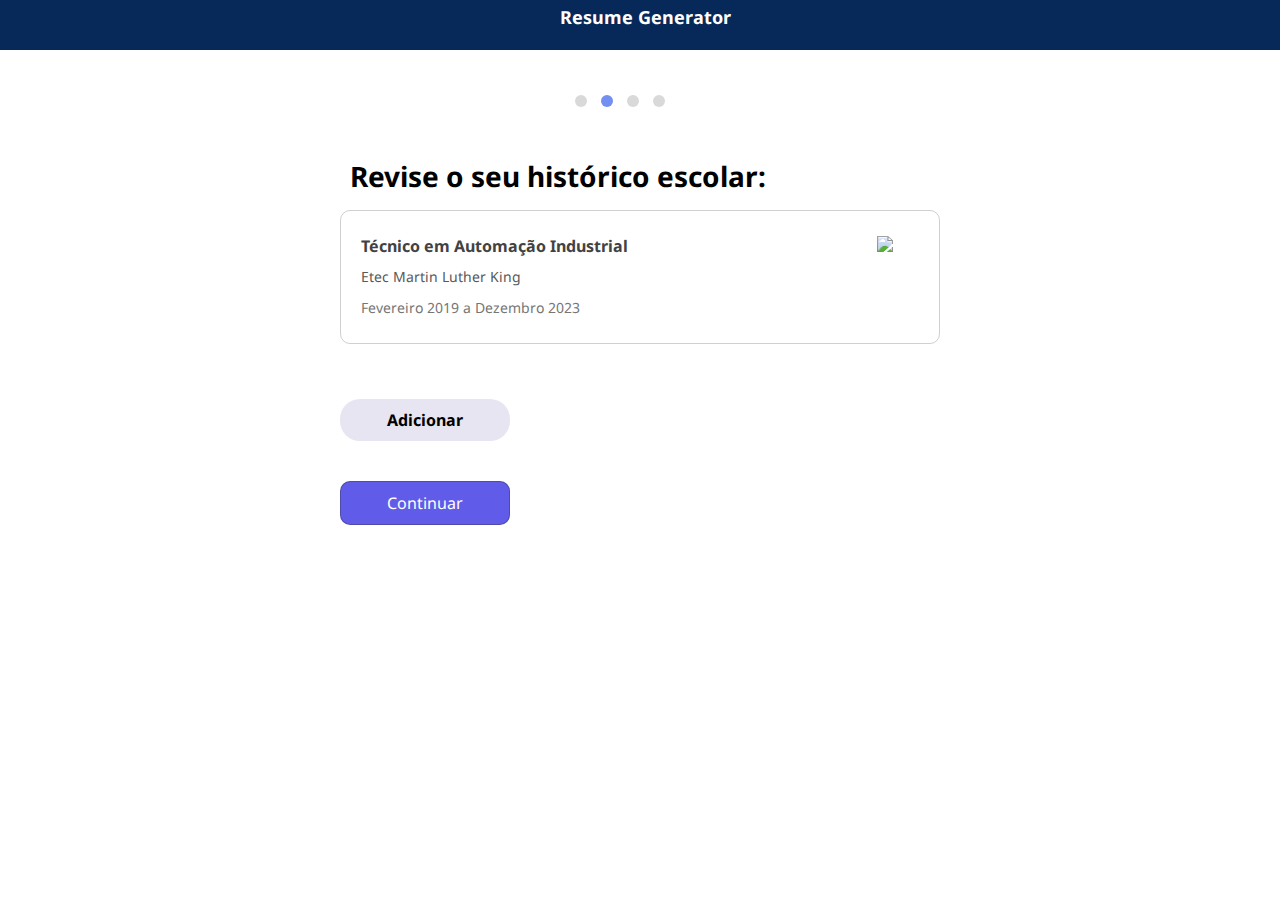
==== education revision.html @ 4901a3dc "add one uppercase to title of the sites ("Online")" ====
<!DOCTYPE html>
<html lang="pt-br">

<head>
    <meta charset="UTF-8">
    <meta name="viewport" content="width=device-width, initial-scale=1.0">
    <title>Curriculo Online</title>
    <link rel="stylesheet" href="style/shared/curriculum.css">
    <link rel="stylesheet" href="style/shared/revision.css">
    <link rel="shortcut icon" href="img/favicon.png" type="image/x-icon">
    <!-- Page 2 -->
</head>

<body>
    <header>
        <h1>Resume Generator</h1>
    </header>
    <div class="content-wrapper">
        <span class="page-marker-div">
            <a class="page-maker" href="index.html"></a>
            <a class="page-maker page-marker-selected" href="education.html"></a>
            <a class="page-maker" href="experience.html"></a>
            <a class="page-maker" href="skills.html"></a>
        </span>
    </div>
    <main class="form">
        <div class="form-container-course">
            <section class="form-section">
                <h2 class="form-title-topic">Revise o seu histórico escolar:</h2>
                <section class="form-container-revision">
                    <h3 class="form-title-revision-1">Técnico em Automação Industrial</h3>
                    <button class="bin-img">
                        <img src="img/bin.png" style="width: 24px;">
                    </button>
                    <p class="form-title-revision-2">Etec Martin Luther King</p>
                    <p class="form-title-revision-3">Fevereiro 2019 a Dezembro 2023</p>
                </section>
        </div>
        <button class="form-button-add-1">Adicionar</button>
        <br>
        <button class="form-button-continue js-form-button-continue-education-revision">Continuar</button>
    </main>
    <script type="module" src="script/education revision.js"></script>
</body>

</html>
---- style/shared/curriculum.css ----
* {
    margin: 0px;
    padding: 0px;
}

@import url('https://fonts.googleapis.com/css2?family=Noto+Sans:ital,wght@0,300;0,400;0,500;0,700;1,400;1,700&display=swap');

body {
    font-family: 'Noto Sans', sans-serif;
    margin-top: 90px;
    margin-bottom: 50px;
}

header {
    position: fixed;
    height: 40px;
    padding: 5px;
    top: 0;
    width: 100%;
    background-color: #072959;
    text-align: center;
    color: white;
}

header h1 {
    font-size: 18px;
}

.asterisk {
    color: red;
}

.content-wrapper {
    width: 150px;
    margin: auto;
}

.page-maker-div {
    width: 600px;
    margin: auto;
    border: 2px solid black;
}

.page-maker {
    display: inline-block;
    padding: 6px;
    margin-left: 10px;
    background-color: #D9D9D9;
    border-radius: 50%;
    cursor: pointer;
}

.page-marker-selected {
    background-color: #738FF2;
}

 /* Main */
.form {
    max-width: 600px;
    margin: auto;
    padding: 20px;
}

.form-section {
    margin-top: 20px;
}

.form-title-topic {
    font-size: 28px;
    margin: 25px 0px 15px 0px;
    text-indent: 10px;
}

.form-title-input {
    color: #424242;
    margin: 8px 0px;
    font-size: 16px;
    text-indent: 5px;
}

.form-container-grid-1 {
    display: grid;
    grid-template-columns: 53% 40%;
    grid-gap: 7%;
}

.form-container-grid-2 {
    display: grid;
    grid-template-columns: 49% 49%;
    grid-gap: 2%;
}

.form-container-grid-3 {
    display: grid;
    grid-template-columns: 44.5% 44.5% 5%;
    grid-gap: 2%;
}

.form-container-grid-4 {
    display: grid;
    grid-template-columns: 91% 5%;
    grid-gap: 2%;
}

/* Inputs */

.form-input {
    background-color: white;
    width: 100%;
    font-size: 15px;
    text-indent: 10px;
    height: 40px;
    border-radius: 5px;
    border: 0.6px solid rgba(42, 42, 42, 0.492);
}

.form-input-bigger {
    min-height: 70px;
    font-size: 15px;
    padding: 9px;
    border-radius: 5px;
    border: 0.6px solid rgba(42, 42, 42, 0.492);
}

.form-input:focus {
    outline: none;
    box-shadow: 0px -3px 0px #103d7ce2 inset;
}

.form-input-skills {
    margin-top: 20px;
}

.form-input-bigger p {
    top: 0;
}

.form-input:hover {
    background-color: rgba(240, 240, 240, 0.363);
}

.form-button-continue {
    background-color: #605CE9;
    color: white;
    font-size: 16px;
    padding: 10px;
    border: 0.3px solid rgba(42, 42, 42, 0.332);
    width: 170px;
    margin-top: 40px;
    text-align: center;
    border-radius: 10px;
    cursor: pointer;
}

.form-button-continue:hover {
    background-color: #3d3aab;
}

.form-button-continue:active {
    background-color: #3d3aab;
}

.form-button-add-1 {
    background-color: #cec9e27c;
    color: black;
    font-weight: bold;
    font-size: 16px;
    padding: 10px;
    border: none;
    width: 170px;
    margin-top: 40px;
    text-align: center;
    border-radius: 20px;
    cursor: pointer;
}

.form-button-add-2 {
    background-color: #cec9e27c;
    box-shadow: 1px -1px 1px rgba(0, 0, 0, 0.251);
    color: black;
    font-weight: bold;
    font-size: 16px;
    padding: 10px;
    border: none;
    width: 40px;
    text-align: center;
    border-radius: 5px;
    cursor: pointer;
}

.form-button-add-1:hover {
    background-color: #cec9e2be;
}

.form-button-add-2:hover {
    background-color: #b9b3ce86;
    box-shadow: 2px 2px 0px rgba(0, 0, 0, 0.271);
    
}

.form-button-add-2:active {
    background-color: #8d88a2be;
}

hr {
    margin-top: 10px;
    border-color: rgb(225, 225, 225);
}

.form-input-alert {
    border-color: #072959;
    animation: tremer 0.5s ease infinite;
}

@keyframes tremer {
    0% { transform: translate(0, 0); }
    10% { transform: translate(-5px, 0); }
    20% { transform: translate(5px, 0); }
    30% { transform: translate(-5px, 0); }
  }
---- style/shared/revision.css ----
@import url('https://fonts.googleapis.com/css2?family=Noto+Sans:ital,wght@0,300;0,400;0,500;0,700;1,400;1,700&display=swap');

* {
    font-family: 'Noto Sans', sans-serif;
}

.form-container-revision {
    margin: 15px 0px;
    border: 0.5px solid rgba(128, 128, 128, 0.373);
    padding: 15px 20px;
    border-radius: 10px;
}

.bin-img {
    background-color: white;
    border: none;
    padding: 10px;
    border-radius: 5px;
    cursor: pointer;
}

.bin-img:hover {
    background-color: rgba(249, 131, 131, 0.236);
}

.bin-img:active {
    background-color: rgba(207, 60, 60, 0.39);
}

.form-title-revision-1 {
    display: inline-block;
    width: 90%;
    color: #424242;
    margin: 8px 0px;
    font-size: 16px;
}

.form-title-revision-2,
.form-title-revision-3,
.form-description-revision {
    font-size: 14px;
    line-height: 21px;
}

.form-title-revision-2:hover,
.form-title-revision-3:hover,
.form-description-revision:hover {
    text-decoration: underline;
}

.form-title-revision-2 {
    color: #595959;
}

.form-title-revision-3 {
    margin: 10px 0px;
    color: #767676;
}

.form-description-revision {
    color: #2D2D2D;
}

/* Skills */
.form-skills-container {
    margin: 20px 0px;
    border: 1px solid rgb(189, 189, 189);
    border-radius: 10px;
    padding: 2px 15px;
    font-weight: bold;
}

.form-skills-title {
    width: 92%;
}

.form-skills-title  {
    display: inline-block;
}

.form-container-course {
    width: 100%;
}
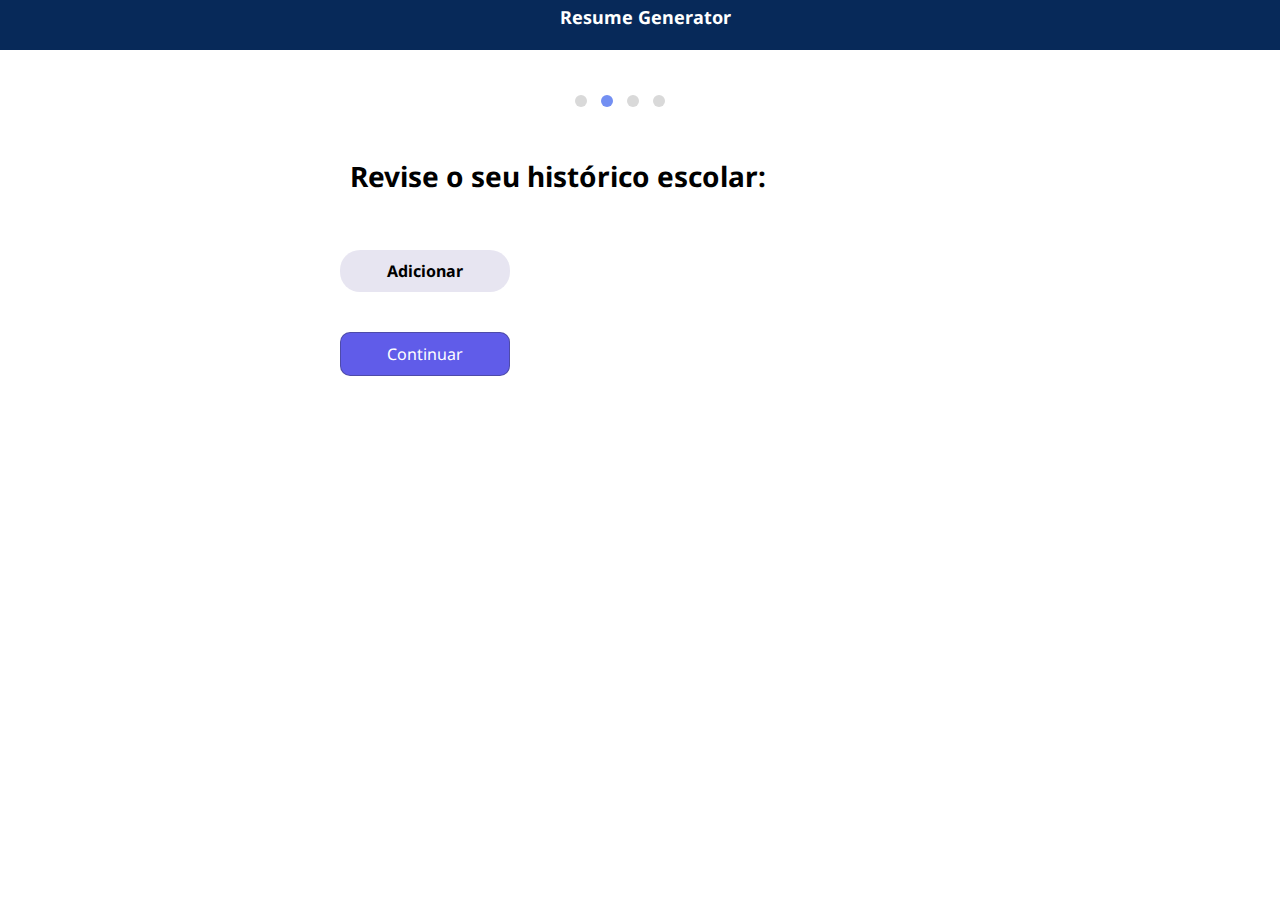
==== commit 66d6ac70: "Now you can have multiples courses" ====
--- a/education revision.html
+++ b/education revision.html
@@ -24,9 +24,9 @@
         </span>
     </div>
     <main class="form">
+        <h2 class="form-title-topic">Revise o seu histórico escolar:</h2>
         <div class="form-container-course">
             <section class="form-section">
-                <h2 class="form-title-topic">Revise o seu histórico escolar:</h2>
                 <section class="form-container-revision">
                     <h3 class="form-title-revision-1">Técnico em Automação Industrial</h3>
                     <button class="bin-img">
@@ -36,7 +36,7 @@
                     <p class="form-title-revision-3">Fevereiro 2019 a Dezembro 2023</p>
                 </section>
         </div>
-        <button class="form-button-add-1">Adicionar</button>
+        <button class="form-button-add-1 js-form-button-add-education-revision">Adicionar</button>
         <br>
         <button class="form-button-continue js-form-button-continue-education-revision">Continuar</button>
     </main>
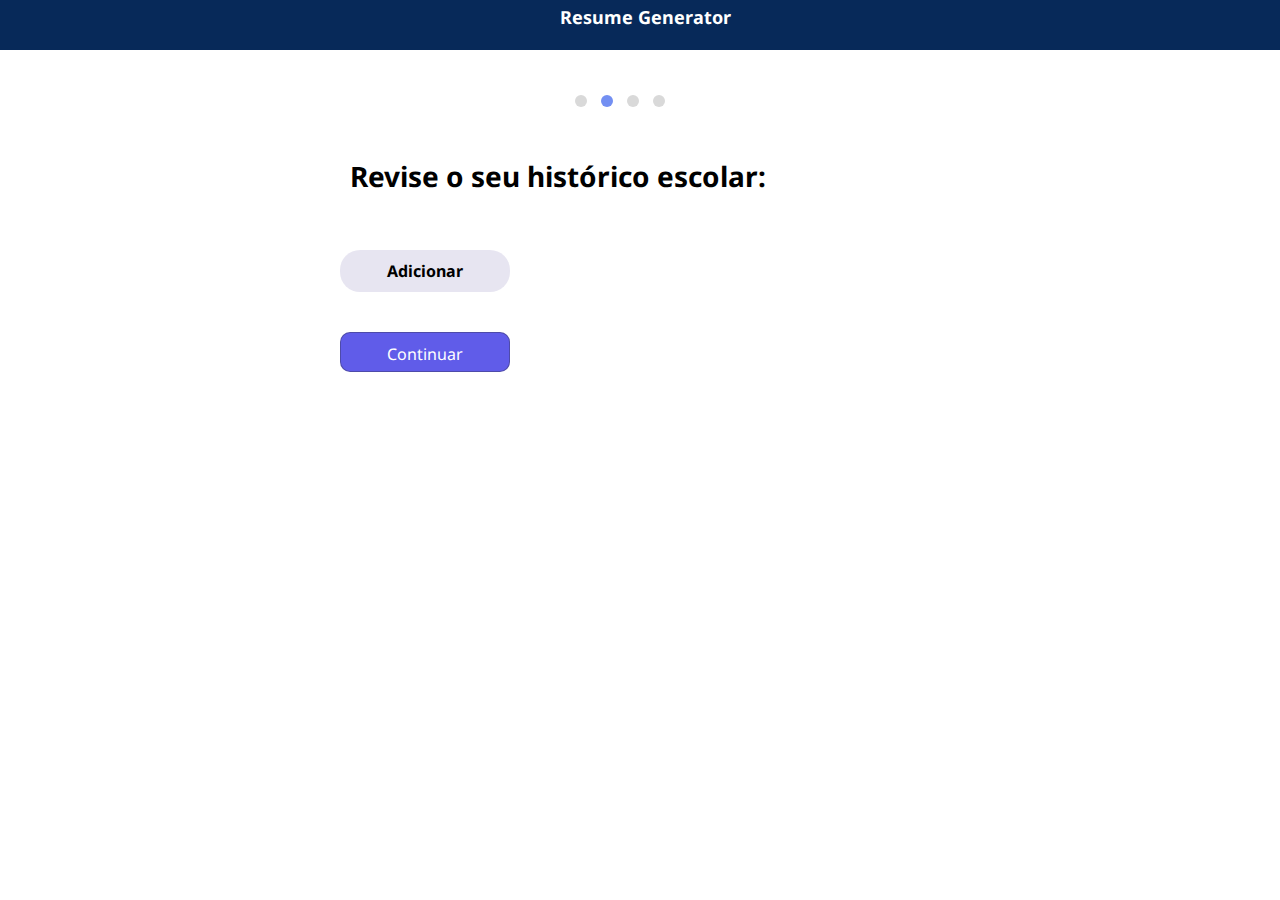
==== commit 830cee71: "Add an animation when click "continue"" ====
--- a/education revision.html
+++ b/education revision.html
@@ -7,6 +7,7 @@
     <title>Curriculo Online</title>
     <link rel="stylesheet" href="style/shared/curriculum.css">
     <link rel="stylesheet" href="style/shared/revision.css">
+    <link rel="stylesheet" href="style/shared/loading.css">
     <link rel="shortcut icon" href="img/favicon.png" type="image/x-icon">
     <!-- Page 2 -->
 </head>
@@ -25,20 +26,10 @@
     </div>
     <main class="form">
         <h2 class="form-title-topic">Revise o seu histórico escolar:</h2>
-        <div class="form-container-course">
-            <section class="form-section">
-                <section class="form-container-revision">
-                    <h3 class="form-title-revision-1">Técnico em Automação Industrial</h3>
-                    <button class="bin-img">
-                        <img src="img/bin.png" style="width: 24px;">
-                    </button>
-                    <p class="form-title-revision-2">Etec Martin Luther King</p>
-                    <p class="form-title-revision-3">Fevereiro 2019 a Dezembro 2023</p>
-                </section>
-        </div>
-        <button class="form-button-add-1 js-form-button-add-education-revision">Adicionar</button>
+        <div class="form-container"></div>
+        <button class="form-button-add-1 js-form-button-add-education">Adicionar</button>
         <br>
-        <button class="form-button-continue js-form-button-continue-education-revision">Continuar</button>
+        <button class="form-button-continue js-form-button-continue-education">Continuar</button>
     </main>
     <script type="module" src="script/education revision.js"></script>
 </body>
--- a/style/shared/curriculum.css
+++ b/style/shared/curriculum.css
@@ -141,6 +141,7 @@
 
 .form-button-continue {
     background-color: #605CE9;
+    height: 40px;
     color: white;
     font-size: 16px;
     padding: 10px;
@@ -210,6 +211,24 @@
 .form-input-alert {
     border-color: #072959;
     animation: tremer 0.5s ease infinite;
+}
+
+.form-abilities-container {
+    margin: 20px 0px;
+    border: 1px solid rgb(189, 189, 189);
+    border-radius: 10px;
+    padding: 2px 15px;
+    font-weight: bold;
+    height: auto;
+    word-wrap: break-word;
+}
+
+.form-idioms-container {
+    margin: 20px 0px;
+    border: 1px solid rgb(189, 189, 189);
+    border-radius: 10px;
+    padding: 2px 15px;
+    font-weight: bold;
 }
 
 @keyframes tremer {
--- a/style/shared/loading.css
+++ b/style/shared/loading.css
@@ -0,0 +1,34 @@
+.lds-ring {
+    display: inline-block;
+    position: relative;
+    width: 22px;
+    height: 22px;
+  }
+  .lds-ring div {
+    box-sizing: border-box;
+    display: block;
+    position: absolute;
+    width: 22px;
+    height: 22px;
+    border: 2px solid #fff;
+    border-radius: 50%;
+    animation: lds-ring 1.2s cubic-bezier(0.5, 0, 0.5, 1) infinite;
+    border-color: #fff transparent transparent transparent;
+  }
+  .lds-ring div:nth-child(1) {
+    animation-delay: -0.45s;
+  }
+  .lds-ring div:nth-child(2) {
+    animation-delay: -0.3s;
+  }
+  .lds-ring div:nth-child(3) {
+    animation-delay: -0.15s;
+  }
+  @keyframes lds-ring {
+    0% {
+      transform: rotate(0deg);
+    }
+    100% {
+      transform: rotate(360deg);
+    }
+  }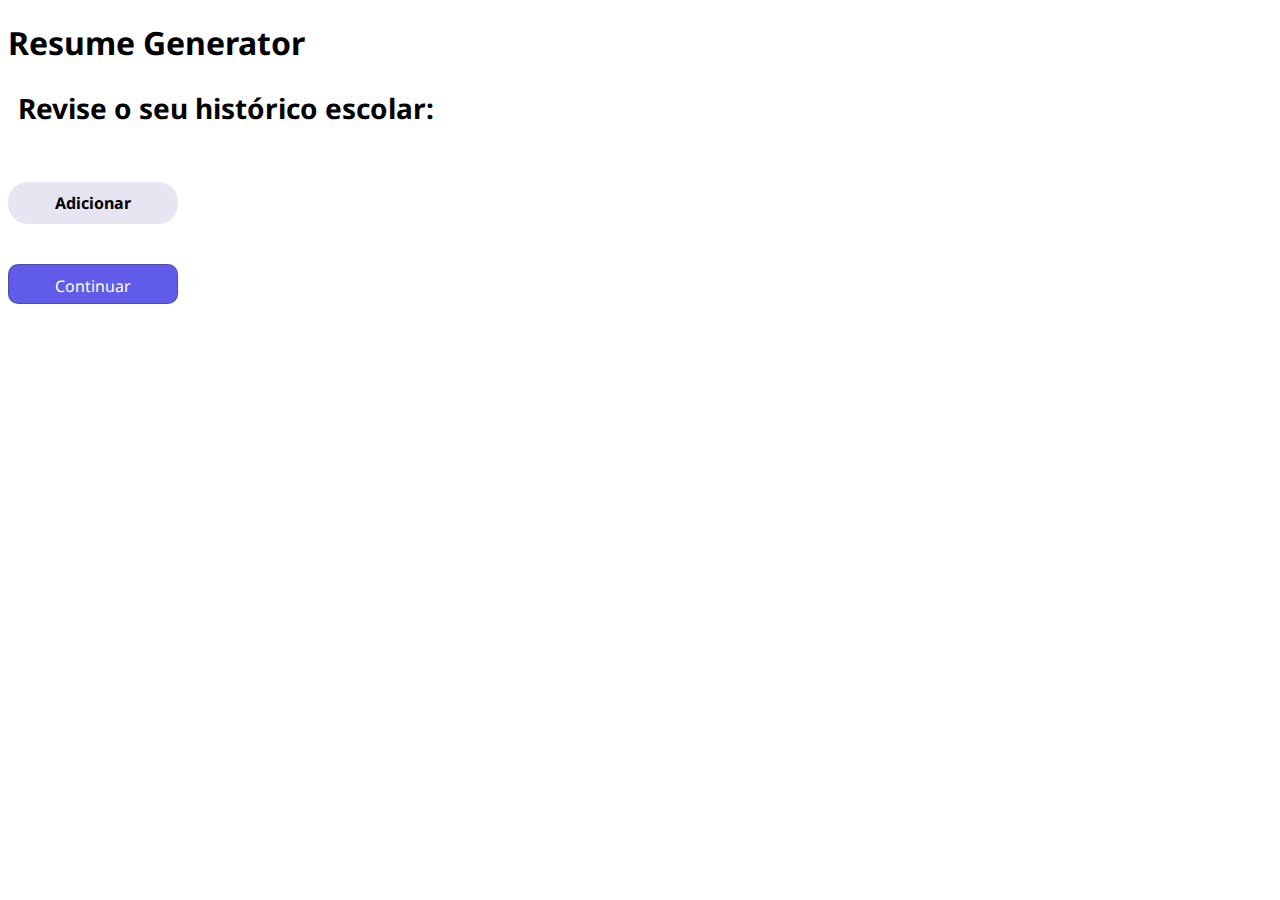
==== commit 0070b5b6: "Add page-marker for revision" ====
--- a/education revision.html
+++ b/education revision.html
@@ -5,6 +5,7 @@
     <meta charset="UTF-8">
     <meta name="viewport" content="width=device-width, initial-scale=1.0">
     <title>Curriculo Online</title>
+    <link rel="stylesheet" href="style/shared/header.css">
     <link rel="stylesheet" href="style/shared/curriculum.css">
     <link rel="stylesheet" href="style/shared/revision.css">
     <link rel="stylesheet" href="style/shared/loading.css">
@@ -22,6 +23,7 @@
             <a class="page-maker page-marker-selected" href="education.html"></a>
             <a class="page-maker" href="experience.html"></a>
             <a class="page-maker" href="skills.html"></a>
+            <a class="page-maker" href="revision.html"></a>
         </span>
     </div>
     <main class="form">
--- a/style/shared/curriculum.css
+++ b/style/shared/curriculum.css
@@ -1,70 +1,11 @@
-* {
-    margin: 0px;
-    padding: 0px;
-}
-
 @import url('https://fonts.googleapis.com/css2?family=Noto+Sans:ital,wght@0,300;0,400;0,500;0,700;1,400;1,700&display=swap');
 
-body {
-    font-family: 'Noto Sans', sans-serif;
-    margin-top: 90px;
-    margin-bottom: 50px;
-}
-
-header {
-    position: fixed;
-    height: 40px;
-    padding: 5px;
-    top: 0;
-    width: 100%;
-    background-color: #072959;
-    text-align: center;
-    color: white;
-}
-
-header h1 {
-    font-size: 18px;
-}
-
-.asterisk {
-    color: red;
-}
-
-.content-wrapper {
-    width: 150px;
-    margin: auto;
-}
-
-.page-maker-div {
-    width: 600px;
-    margin: auto;
-    border: 2px solid black;
-}
-
-.page-maker {
-    display: inline-block;
-    padding: 6px;
-    margin-left: 10px;
-    background-color: #D9D9D9;
-    border-radius: 50%;
-    cursor: pointer;
-}
-
-.page-marker-selected {
-    background-color: #738FF2;
-}
 
  /* Main */
-.form {
-    max-width: 600px;
-    margin: auto;
-    padding: 20px;
-}
-
 .form-section {
     margin-top: 20px;
 }
-
+ 
 .form-title-topic {
     font-size: 28px;
     margin: 25px 0px 15px 0px;
@@ -136,8 +77,10 @@
 }
 
 .form-input:hover {
-    background-color: rgba(240, 240, 240, 0.363);
+    background-color: rgba(240, 240, 240, 0.174);
 }
+
+/* Continue Button */
 
 .form-button-continue {
     background-color: #605CE9;
@@ -196,7 +139,6 @@
 .form-button-add-2:hover {
     background-color: #b9b3ce86;
     box-shadow: 2px 2px 0px rgba(0, 0, 0, 0.271);
-    
 }
 
 .form-button-add-2:active {
@@ -213,14 +155,9 @@
     animation: tremer 0.5s ease infinite;
 }
 
-.form-abilities-container {
-    margin: 20px 0px;
-    border: 1px solid rgb(189, 189, 189);
-    border-radius: 10px;
-    padding: 2px 15px;
-    font-weight: bold;
-    height: auto;
-    word-wrap: break-word;
+.form-skills-title {
+    display: inline-block;
+    width: 80%;
 }
 
 .form-idioms-container {
@@ -231,6 +168,10 @@
     font-weight: bold;
 }
 
+.idiom-container-result:hover {
+    background-color: rgba(211, 211, 211, 0.351);
+}
+
 @keyframes tremer {
     0% { transform: translate(0, 0); }
     10% { transform: translate(-5px, 0); }
--- a/style/shared/revision.css
+++ b/style/shared/revision.css
@@ -1,83 +1,85 @@
 @import url('https://fonts.googleapis.com/css2?family=Noto+Sans:ital,wght@0,300;0,400;0,500;0,700;1,400;1,700&display=swap');
+
 
 * {
     font-family: 'Noto Sans', sans-serif;
 }
 
-.form-container-revision {
+.container-revision {
     margin: 15px 0px;
     border: 0.5px solid rgba(128, 128, 128, 0.373);
     padding: 15px 20px;
     border-radius: 10px;
 }
 
-.bin-img {
-    background-color: white;
+.icon-img {
+    background-color: transparent;
+    display: inline-block;
     border: none;
     padding: 10px;
     border-radius: 5px;
     cursor: pointer;
 }
 
-.bin-img:hover {
+.icon-img:hover {
     background-color: rgba(249, 131, 131, 0.236);
 }
 
-.bin-img:active {
+.icon-img:active {
     background-color: rgba(207, 60, 60, 0.39);
 }
 
-.form-title-revision-1 {
+.title-revision-1 {
     display: inline-block;
-    width: 90%;
+    width: 84%;
     color: #424242;
     margin: 8px 0px;
     font-size: 16px;
 }
 
-.form-title-revision-2,
-.form-title-revision-3,
-.form-description-revision {
+.title-revision-2,
+.title-revision-3,
+.description-revision {
     font-size: 14px;
     line-height: 21px;
 }
 
-.form-title-revision-2:hover,
-.form-title-revision-3:hover,
-.form-description-revision:hover {
+.title-revision-2:hover,
+.title-revision-3:hover,
+.description-revision:hover {
     text-decoration: underline;
 }
 
-.form-title-revision-2 {
+.title-revision-2 {
     color: #595959;
 }
 
-.form-title-revision-3 {
+.title-revision-3 {
     margin: 10px 0px;
     color: #767676;
 }
 
-.form-description-revision {
+.description-revision {
     color: #2D2D2D;
 }
 
-/* Skills */
-.form-skills-container {
+.skills-title {
+    width: 85%;
+    display: inline-block;
+}
+
+.revision-description {
+    font-size: 14px;
+    color: #595959;
+}
+
+.abilities-container,
+.idioms-container {
     margin: 20px 0px;
     border: 1px solid rgb(189, 189, 189);
     border-radius: 10px;
     padding: 2px 15px;
     font-weight: bold;
-}
-
-.form-skills-title {
-    width: 92%;
-}
-
-.form-skills-title  {
-    display: inline-block;
-}
-
-.form-container-course {
-    width: 100%;
+    height: auto;
+    word-wrap: break-word;
 }